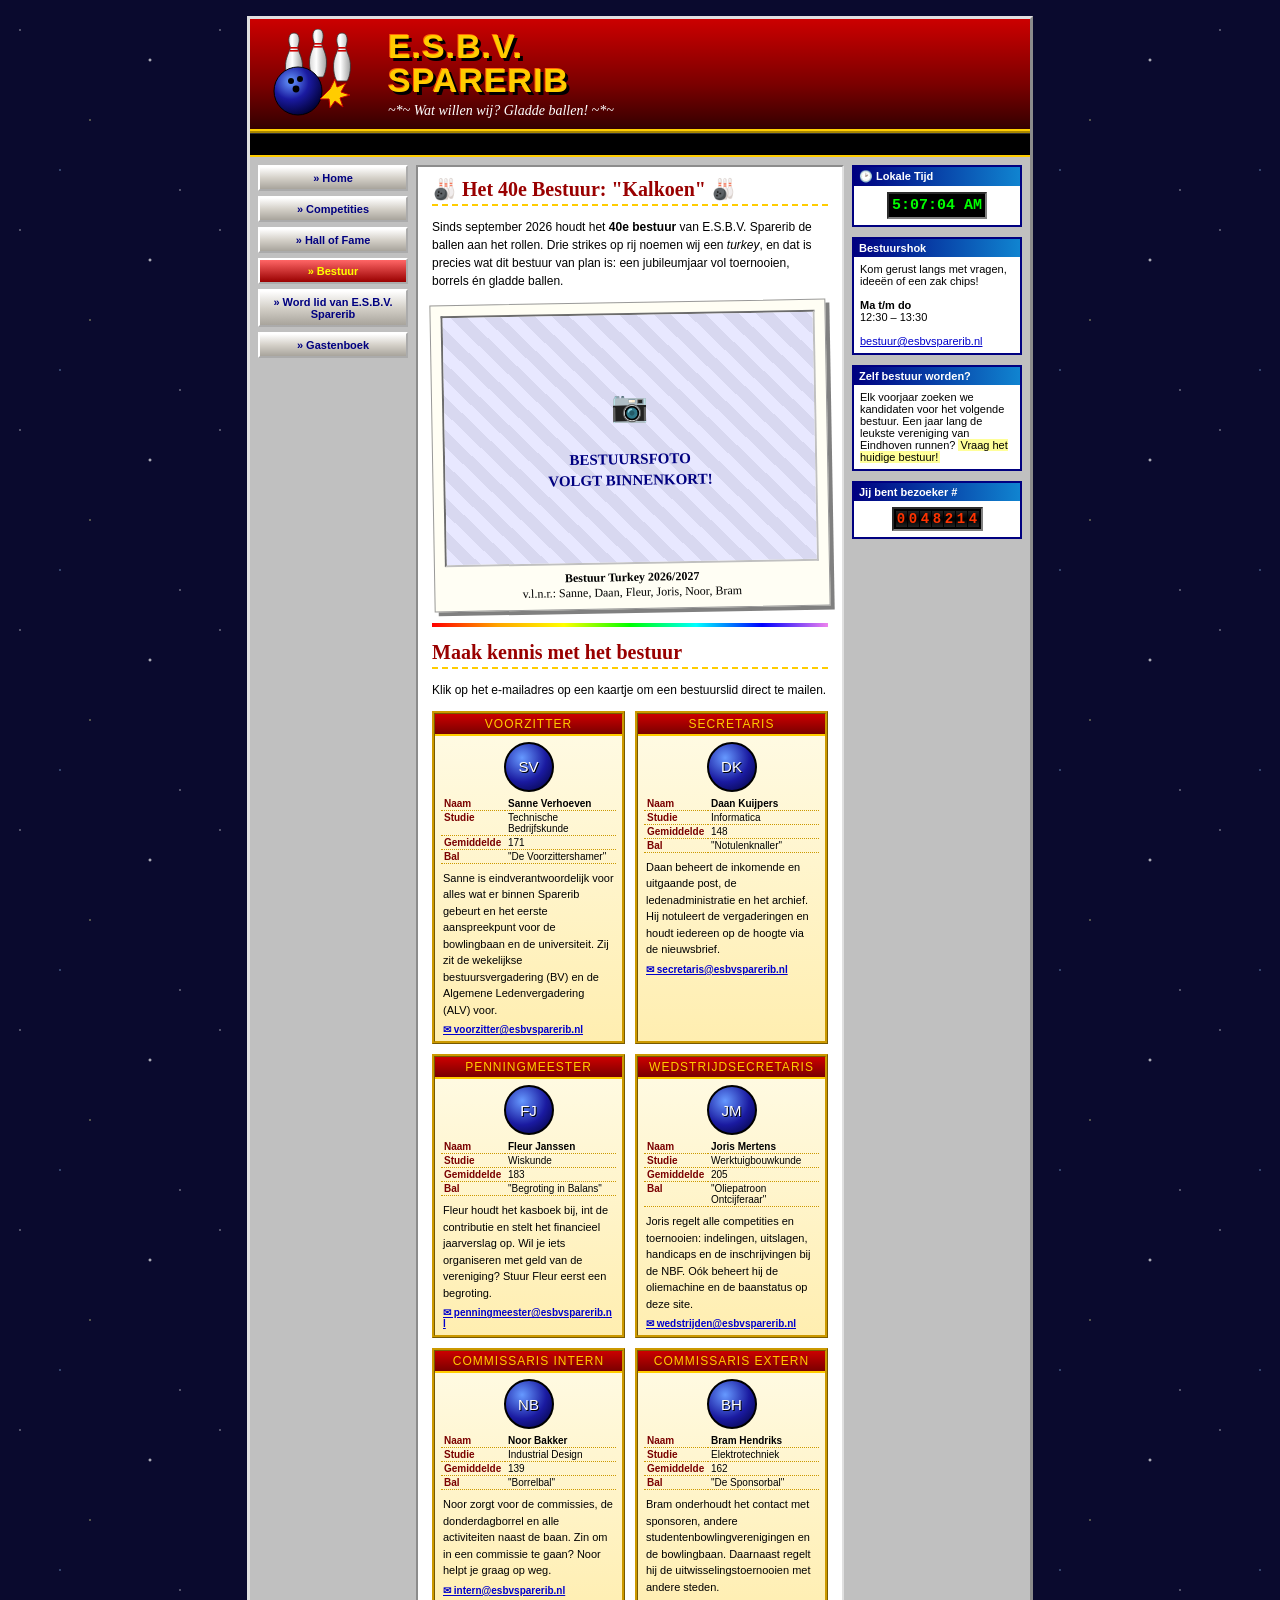
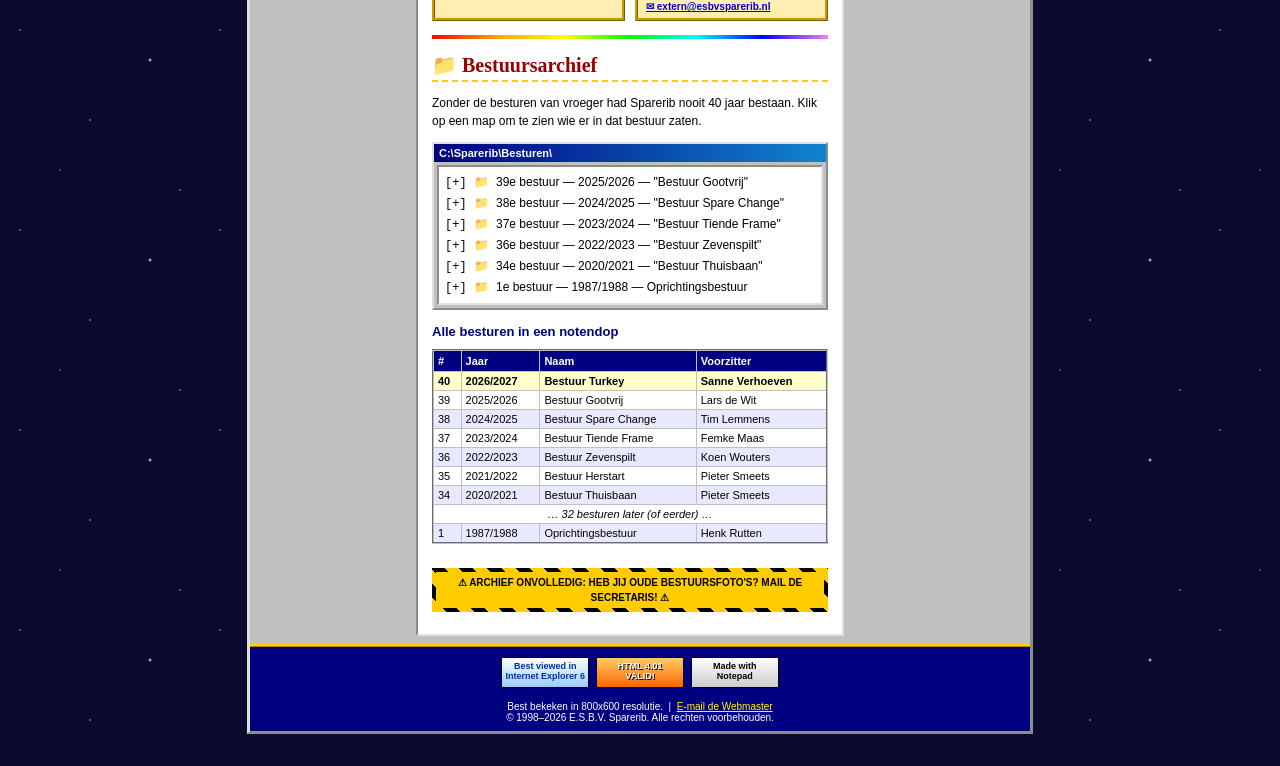
==== bestuur.html @ e0f16f18 "feat: add board page" ====
<!DOCTYPE html>
<html lang="nl">
<head>
<meta charset="utf-8">
<meta name="viewport" content="width=device-width, initial-scale=1">
<title>E.S.B.V. Sparerib :: Bestuur</title>
<link rel="icon" href="images/logo.svg">
<link rel="stylesheet" href="style.css">
<script src="script.js"></script>
</head>
<body>
<div id="wrapper">

  <div id="header">
    <img src="images/logo.svg" alt="SBA logo">
    <div>
      <h1>E.S.B.V.<br>SPARERIB</h1>
      <p class="tagline">~*~ Wat willen wij? Gladde ballen! ~*~</p>
    </div>
  </div>

  <div id="ticker"><span>
    +++ HET 40E BESTUUR IS GEÏNSTALLEERD - VEEL SUCCES BESTUUR KALKOEN!!! +++ HET BESTUURSHOK IS OPEN OP MA T/M DO VAN 12:30 TOT 13:30 +++
  </span></div>

  <div id="columns">
    <div id="nav">
      <a class="btn" href="index.html">&raquo; Home</a>
      <a class="btn" href="leagues.html">&raquo; Competities</a>
      <a class="btn" href="halloffame.html">&raquo; Hall of Fame</a>
      <a class="btn current" href="bestuur.html">&raquo; Bestuur</a>
      <a class="btn" href="join.html">&raquo; Word lid van E.S.B.V. Sparerib</a>
      <a class="btn" href="guestbook.html">&raquo; Gastenboek</a>
    </div>

    <div id="content">
      <h2>&#127923; Het 40e Bestuur: &quot;Kalkoen&quot; &#127923;</h2>
      <p>
        Sinds september 2026 houdt het <b>40e bestuur</b> van E.S.B.V. Sparerib de ballen aan het rollen.
        Drie strikes op rij noemen wij een <i>turkey</i>, en dat is precies wat dit bestuur van plan is:
        een jubileumjaar vol toernooien, borrels én gladde ballen.
      </p>

      <!-- BESTUURSFOTO: vervang de placeholder hieronder door
           <img src="images/bestuur-2026-2027.jpg" alt="Bestuur Kalkoen 2026/2027">
           en laat het bijschrift (v.l.n.r.) staan. -->
      <div class="board-photo">
        <div class="board-photo-frame">
          <div class="photo-placeholder">
            <span class="blink">&#128247;</span><br>
            BESTUURSFOTO<br>VOLGT BINNENKORT!
          </div>
        </div>
        <div class="board-photo-caption">
          <b>Bestuur Turkey 2026/2027</b><br>
          v.l.n.r.: Sanne, Daan, Fleur, Joris, Noor, Bram
        </div>
      </div>

      <hr class="rainbow">

      <h2>Maak kennis met het bestuur</h2>
      <p>Klik op het e-mailadres op een kaartje om een bestuurslid direct te mailen.</p>

      <div class="card-grid">
        <div class="bowler-card">
          <div class="card-role">Voorzitter</div>
          <div class="card-top">
            <div class="card-avatar">SV</div>
            <table class="card-stats">
              <tr><td>Naam</td><td><b>Sanne Verhoeven</b></td></tr>
              <tr><td>Studie</td><td>Technische Bedrijfskunde</td></tr>
              <tr><td>Gemiddelde</td><td>171</td></tr>
              <tr><td>Bal</td><td>&quot;De Voorzittershamer&quot;</td></tr>
            </table>
          </div>
          <p>
            Sanne is eindverantwoordelijk voor alles wat er binnen Sparerib gebeurt en het eerste
            aanspreekpunt voor de bowlingbaan en de universiteit. Zij zit de wekelijkse
            bestuursvergadering (BV) en de Algemene Ledenvergadering (ALV) voor.
          </p>
          <a class="card-mail" href="mailto:voorzitter@esbvsparerib.nl">&#9993; voorzitter@esbvsparerib.nl</a>
        </div>

        <div class="bowler-card">
          <div class="card-role">Secretaris</div>
          <div class="card-top">
            <div class="card-avatar">DK</div>
            <table class="card-stats">
              <tr><td>Naam</td><td><b>Daan Kuijpers</b></td></tr>
              <tr><td>Studie</td><td>Informatica</td></tr>
              <tr><td>Gemiddelde</td><td>148</td></tr>
              <tr><td>Bal</td><td>&quot;Notulenknaller&quot;</td></tr>
            </table>
          </div>
          <p>
            Daan beheert de inkomende en uitgaande post, de ledenadministratie en het archief.
            Hij notuleert de vergaderingen en houdt iedereen op de hoogte via de nieuwsbrief.
          </p>
          <a class="card-mail" href="mailto:secretaris@esbvsparerib.nl">&#9993; secretaris@esbvsparerib.nl</a>
        </div>

        <div class="bowler-card">
          <div class="card-role">Penningmeester</div>
          <div class="card-top">
            <div class="card-avatar">FJ</div>
            <table class="card-stats">
              <tr><td>Naam</td><td><b>Fleur Janssen</b></td></tr>
              <tr><td>Studie</td><td>Wiskunde</td></tr>
              <tr><td>Gemiddelde</td><td>183</td></tr>
              <tr><td>Bal</td><td>&quot;Begroting in Balans&quot;</td></tr>
            </table>
          </div>
          <p>
            Fleur houdt het kasboek bij, int de contributie en stelt het financieel jaarverslag op.
            Wil je iets organiseren met geld van de vereniging? Stuur Fleur eerst een begroting.
          </p>
          <a class="card-mail" href="mailto:penningmeester@esbvsparerib.nl">&#9993; penningmeester@esbvsparerib.nl</a>
        </div>

        <div class="bowler-card">
          <div class="card-role">Wedstrijdsecretaris</div>
          <div class="card-top">
            <div class="card-avatar">JM</div>
            <table class="card-stats">
              <tr><td>Naam</td><td><b>Joris Mertens</b></td></tr>
              <tr><td>Studie</td><td>Werktuigbouwkunde</td></tr>
              <tr><td>Gemiddelde</td><td>205</td></tr>
              <tr><td>Bal</td><td>&quot;Oliepatroon Ontcijferaar&quot;</td></tr>
            </table>
          </div>
          <p>
            Joris regelt alle competities en toernooien: indelingen, uitslagen, handicaps en de
            inschrijvingen bij de NBF. Oók beheert hij de oliemachine en de baanstatus op deze site.
          </p>
          <a class="card-mail" href="mailto:wedstrijden@esbvsparerib.nl">&#9993; wedstrijden@esbvsparerib.nl</a>
        </div>

        <div class="bowler-card">
          <div class="card-role">Commissaris Intern</div>
          <div class="card-top">
            <div class="card-avatar">NB</div>
            <table class="card-stats">
              <tr><td>Naam</td><td><b>Noor Bakker</b></td></tr>
              <tr><td>Studie</td><td>Industrial Design</td></tr>
              <tr><td>Gemiddelde</td><td>139</td></tr>
              <tr><td>Bal</td><td>&quot;Borrelbal&quot;</td></tr>
            </table>
          </div>
          <p>
            Noor zorgt voor de commissies, de donderdagborrel en alle activiteiten naast de baan.
            Zin om in een commissie te gaan? Noor helpt je graag op weg.
          </p>
          <a class="card-mail" href="mailto:intern@esbvsparerib.nl">&#9993; intern@esbvsparerib.nl</a>
        </div>

        <div class="bowler-card">
          <div class="card-role">Commissaris Extern</div>
          <div class="card-top">
            <div class="card-avatar">BH</div>
            <table class="card-stats">
              <tr><td>Naam</td><td><b>Bram Hendriks</b></td></tr>
              <tr><td>Studie</td><td>Elektrotechniek</td></tr>
              <tr><td>Gemiddelde</td><td>162</td></tr>
              <tr><td>Bal</td><td>&quot;De Sponsorbal&quot;</td></tr>
            </table>
          </div>
          <p>
            Bram onderhoudt het contact met sponsoren, andere studentenbowlingverenigingen en de
            bowlingbaan. Daarnaast regelt hij de uitwisselingstoernooien met andere steden.
          </p>
          <a class="card-mail" href="mailto:extern@esbvsparerib.nl">&#9993; extern@esbvsparerib.nl</a>
        </div>
      </div>

      <hr class="rainbow">

      <h2>&#128193; Bestuursarchief</h2>
      <p>
        Zonder de besturen van vroeger had Sparerib nooit 40 jaar bestaan. Klik op een map om te zien
        wie er in dat bestuur zaten.
      </p>

      <div class="explorer">
        <div class="explorer-title">C:\Sparerib\Besturen\</div>
        <div class="explorer-body">
          <details>
            <summary>39e bestuur &mdash; 2025/2026 &mdash; &quot;Bestuur Gootvrij&quot;</summary>
            <ul>
              <li>Lars de Wit &ndash; Voorzitter</li>
              <li>Eva Smits &ndash; Secretaris</li>
              <li>Thijs van Dijk &ndash; Penningmeester</li>
              <li>Mila Peeters &ndash; Wedstrijdsecretaris</li>
              <li>Ruben Claessens &ndash; Commissaris Intern</li>
              <li>Julia Vos &ndash; Commissaris Extern</li>
            </ul>
          </details>
          <details>
            <summary>38e bestuur &mdash; 2024/2025 &mdash; &quot;Bestuur Spare Change&quot;</summary>
            <ul>
              <li>Tim Lemmens &ndash; Voorzitter</li>
              <li>Lotte van den Berg &ndash; Secretaris</li>
              <li>Sem Willems &ndash; Penningmeester</li>
              <li>Iris Koster &ndash; Wedstrijdsecretaris</li>
              <li>Niels Jacobs &ndash; Commissaris Intern</li>
            </ul>
          </details>
          <details>
            <summary>37e bestuur &mdash; 2023/2024 &mdash; &quot;Bestuur Tiende Frame&quot;</summary>
            <ul>
              <li>Femke Maas &ndash; Voorzitter</li>
              <li>Jesse Hermans &ndash; Secretaris</li>
              <li>Anouk Geurts &ndash; Penningmeester</li>
              <li>Stijn Coolen &ndash; Wedstrijdsecretaris</li>
              <li>Roos Timmermans &ndash; Commissaris Intern</li>
            </ul>
          </details>
          <details>
            <summary>36e bestuur &mdash; 2022/2023 &mdash; &quot;Bestuur Zevenspilt&quot;</summary>
            <ul>
              <li>Koen Wouters &ndash; Voorzitter</li>
              <li>Sophie Martens &ndash; Secretaris</li>
              <li>Luuk Verbeek &ndash; Penningmeester</li>
              <li>Isa van Leeuwen &ndash; Wedstrijdsecretaris</li>
            </ul>
          </details>
          <details>
            <summary>34e bestuur &mdash; 2020/2021 &mdash; &quot;Bestuur Thuisbaan&quot;</summary>
            <p class="archive-note">Het bestuur dat een heel jaar Wii Bowling-toernooien via Zoom organiseerde.</p>
            <ul>
              <li>Pieter Smeets &ndash; Voorzitter</li>
              <li>Hanna de Groot &ndash; Secretaris</li>
              <li>Max Vermeulen &ndash; Penningmeester</li>
              <li>Yara Sluiter &ndash; Wedstrijdsecretaris</li>
            </ul>
          </details>
          <details>
            <summary>1e bestuur &mdash; 1987/1988 &mdash; Oprichtingsbestuur</summary>
            <p class="archive-note">Opgericht in de kantine van de bowlingbaan, op een bierviltje dat nog steeds in het bestuurshok hangt.</p>
            <ul>
              <li>Henk Rutten &ndash; Voorzitter</li>
              <li>Marja Bosch &ndash; Secretaris</li>
              <li>Ton Gerritsen &ndash; Penningmeester</li>
            </ul>
          </details>
        </div>
      </div>

      <h4>Alle besturen in een notendop</h4>
      <div class="table-scroll">
      <table class="data">
        <tr><th>#</th><th>Jaar</th><th>Naam</th><th>Voorzitter</th></tr>
        <tr class="leader"><td>40</td><td>2026/2027</td><td>Bestuur Turkey</td><td>Sanne Verhoeven</td></tr>
        <tr><td>39</td><td>2025/2026</td><td>Bestuur Gootvrij</td><td>Lars de Wit</td></tr>
        <tr><td>38</td><td>2024/2025</td><td>Bestuur Spare Change</td><td>Tim Lemmens</td></tr>
        <tr><td>37</td><td>2023/2024</td><td>Bestuur Tiende Frame</td><td>Femke Maas</td></tr>
        <tr><td>36</td><td>2022/2023</td><td>Bestuur Zevenspilt</td><td>Koen Wouters</td></tr>
        <tr><td>35</td><td>2021/2022</td><td>Bestuur Herstart</td><td>Pieter Smeets</td></tr>
        <tr><td>34</td><td>2020/2021</td><td>Bestuur Thuisbaan</td><td>Pieter Smeets</td></tr>
        <tr><td colspan="4" style="text-align:center"><i>&hellip; 32 besturen later (of eerder) &hellip;</i></td></tr>
        <tr><td>1</td><td>1987/1988</td><td>Oprichtingsbestuur</td><td>Henk Rutten</td></tr>
      </table>
      </div>

      <p style="text-align:center">
        <span class="construction"><span>&#9888; ARCHIEF ONVOLLEDIG: HEB JIJ OUDE BESTUURSFOTO'S? MAIL DE SECRETARIS! &#9888;</span></span>
      </p>
    </div>

    <div id="sidebar">
      <div class="box center">
        <h3>&#128337; Lokale Tijd</h3>
        <div class="inner"><span id="clock">--:--:--</span></div>
      </div>
      <div class="box">
        <h3>Bestuurshok</h3>
        <div class="inner">
          Kom gerust langs met vragen, ideeën of een zak chips!<br><br>
          <b>Ma t/m do</b><br>12:30 &ndash; 13:30<br><br>
          <a href="mailto:bestuur@esbvsparerib.nl">bestuur@esbvsparerib.nl</a>
        </div>
      </div>
      <div class="box">
        <h3>Zelf bestuur worden?</h3>
        <div class="inner">
          Elk voorjaar zoeken we kandidaten voor het volgende bestuur. Een jaar lang de leukste
          vereniging van Eindhoven runnen? <span class="highlight">Vraag het huidige bestuur!</span>
        </div>
      </div>
      <div class="box center">
        <h3>Jij bent bezoeker #</h3>
        <div class="inner"><span class="counter" id="hitcounter"></span></div>
      </div>
    </div>
  </div>

  <div id="footer">
    <span class="badge88 ie">Best viewed in<br>Internet Explorer 6</span>
    <span class="badge88 html">HTML 4.01<br>VALID!</span>
    <span class="badge88 notepad">Made with<br>Notepad</span>
    <br><br>
    Best bekeken in 800x600 resolutie. &nbsp;|&nbsp;
    <a href="mailto:webmaster@esbvsparerib.nl">E-mail de Webmaster</a>
    <br>
    &copy; 1998&ndash;2026 E.S.B.V. Sparerib. Alle rechten voorbehouden.
  </div>
</div>
</body>
</html>
---- style.css ----
/* ==========================================================
   SPARERIB BOWLING ASSOCIATION - Official Stylesheet v3.2
   Designed by the SBA Webmaster. Please do not steal!!
   ========================================================== */

body {
  margin: 0;
  padding: 16px 0 32px;
  background-color: #0a0a2e;
  background-image:
    radial-gradient(1px 1px at 20px 30px, #ffffff, transparent),
    radial-gradient(1px 1px at 90px 120px, #ffff99, transparent),
    radial-gradient(2px 2px at 150px 60px, #ffffff, transparent),
    radial-gradient(1px 1px at 60px 170px, #99ccff, transparent),
    radial-gradient(1px 1px at 180px 190px, #ffffff, transparent);
  background-size: 200px 200px;
  font-family: Verdana, Tahoma, Arial, sans-serif;
  font-size: 12px;
  color: #000000;
}

a { color: #0000cc; }
a:visited { color: #660099; }
a:hover { color: #ff0000; background: #ffff00; }

#wrapper {
  width: 780px;
  max-width: calc(100% - 32px);
  margin: 0 auto;
  background: #c0c0c0;
  border: 3px outset #e0e0e0;
}

/* ---------- HEADER ---------- */
#header {
  background: linear-gradient(to bottom, #cc0000 0%, #7a0000 60%, #330000 100%);
  border-bottom: 4px ridge #ffcc00;
  padding: 10px 14px;
  display: flex;
  align-items: center;
  gap: 14px;
}
#header img { width: 110px; height: 90px; flex-shrink: 0; }
#header h1 {
  margin: 0;
  font-family: "Arial Black", Impact, sans-serif;
  font-size: 34px;
  letter-spacing: 1px;
  color: #ffcc00;
  text-shadow: 3px 3px 0 #000000, -1px -1px 0 #ff6600;
  line-height: 1;
}
#header .tagline {
  margin: 6px 0 0;
  font-family: "Comic Sans MS", "Comic Sans", cursive;
  font-size: 14px;
  color: #ffffff;
  font-style: italic;
}

/* ---------- MARQUEE / TICKER ---------- */
#ticker {
  background: #000000;
  color: #00ff00;
  font-family: "Courier New", monospace;
  font-size: 13px;
  font-weight: bold;
  border-top: 1px solid #333;
  border-bottom: 2px solid #ffcc00;
  overflow: hidden;
  white-space: nowrap;
  padding: 3px 0;
}
#ticker span {
  display: inline-block;
  padding-left: 100%;
  animation: scroll-left 28s linear infinite;
}
@keyframes scroll-left {
  from { transform: translateX(0); }
  to   { transform: translateX(-100%); }
}

/* ---------- LAYOUT ---------- */
#columns { display: flex; align-items: flex-start; }
#nav { width: 150px; flex-shrink: 0; padding: 8px; }
#content {
  flex: 1;
  min-width: 0;
  background: #ffffff;
  border: 2px inset #e0e0e0;
  margin: 8px 0;
  padding: 10px 14px;
}
#sidebar { width: 170px; flex-shrink: 0; padding: 8px; }

/* ---------- NAV BUTTONS ---------- */
#nav a.btn {
  display: block;
  margin-bottom: 5px;
  padding: 5px 4px;
  background: linear-gradient(to bottom, #ffffff 0%, #d4d0c8 50%, #a8a49c 100%);
  border: 2px outset #ffffff;
  color: #000080;
  font-weight: bold;
  font-size: 11px;
  text-align: center;
  text-decoration: none;
}
#nav a.btn:hover { background: linear-gradient(to bottom, #ffff99, #ffcc00); color: #cc0000; }
#nav a.btn:active { border-style: inset; }
#nav a.btn.current { background: linear-gradient(to bottom, #ff6666, #990000); color: #ffff00; }

/* ---------- BOXES ---------- */
.box {
  background: #ffffff;
  border: 2px solid #000080;
  margin-bottom: 10px;
  font-size: 11px;
}
.box h3 {
  margin: 0;
  padding: 3px 5px;
  background: linear-gradient(to right, #000080, #1084d0);
  color: #ffffff;
  font-size: 11px;
  font-family: Tahoma, Verdana, sans-serif;
}
.box .inner { padding: 6px; }
.box.center .inner { text-align: center; }

/* ---------- CONTENT ---------- */
#content h2 {
  margin: 0 0 8px;
  font-family: "Comic Sans MS", "Comic Sans", cursive;
  font-size: 20px;
  color: #990000;
  border-bottom: 2px dashed #ffcc00;
  padding-bottom: 3px;
}
#content h4 {
  margin: 14px 0 4px;
  color: #000080;
  font-size: 13px;
}
#content p { line-height: 1.5; }

hr.rainbow {
  height: 4px;
  border: 0;
  margin: 14px 0;
  background: linear-gradient(to right, red, orange, yellow, lime, cyan, blue, violet);
}

.news-item { margin-bottom: 12px; }
.news-item .date { color: #808080; font-size: 10px; }
.news-item .title { font-weight: bold; color: #cc0000; font-size: 13px; }

.new-badge {
  display: inline-block;
  background: #ff0000;
  color: #ffff00;
  font-size: 9px;
  font-weight: bold;
  padding: 0 3px;
  border: 1px solid #000;
  transform: rotate(-8deg);
  animation: blink 1s steps(1) infinite;
}
.blink { animation: blink 1s steps(1) infinite; }
@keyframes blink { 50% { visibility: hidden; } }

.highlight { background: #ffff99; padding: 0 2px; }

/* ---------- TABLES ---------- */
table.data {
  width: 100%;
  border-collapse: collapse;
  border: 2px outset #c0c0c0;
  margin: 6px 0 12px;
  font-size: 11px;
}
.table-scroll { overflow-x: auto; }
table.data th {
  background: #000080;
  color: #ffffff;
  padding: 4px;
  border: 1px solid #c0c0c0;
  text-align: left;
}
table.data td {
  padding: 3px 4px;
  border: 1px solid #c0c0c0;
}
table.data tr:nth-child(even) td { background: #e8e8ff; }
table.data tr.leader td { background: #ffffcc; font-weight: bold; }

/* ---------- FORMS ---------- */
fieldset {
  border: 2px groove #c0c0c0;
  margin: 0 0 10px;
  padding: 8px;
}
legend { font-weight: bold; color: #000080; }
.form-row { margin-bottom: 7px; }
.form-row label { display: inline-block; width: 120px; font-weight: bold; }
input[type="text"], input[type="email"], input[type="number"], select, textarea {
  font-family: Verdana, sans-serif;
  font-size: 11px;
  border: 2px inset #e0e0e0;
  padding: 2px;
  max-width: 100%;
  box-sizing: border-box;
}
textarea { width: 100%; }
.button98 {
  font-family: Tahoma, Verdana, sans-serif;
  font-size: 11px;
  padding: 3px 14px;
  background: #d4d0c8;
  border: 2px outset #ffffff;
  cursor: pointer;
}
.button98:active { border-style: inset; }

/* ---------- WIDGETS ---------- */
.counter {
  display: inline-flex;
  gap: 1px;
  background: #000000;
  padding: 2px;
  border: 2px inset #808080;
}
.counter span {
  display: inline-block;
  width: 11px;
  background: linear-gradient(to bottom, #222 0%, #000 50%, #222 100%);
  color: #ff3300;
  font-family: "Courier New", monospace;
  font-weight: bold;
  font-size: 14px;
  text-align: center;
}

#clock {
  font-family: "Courier New", monospace;
  font-size: 15px;
  font-weight: bold;
  color: #00ff00;
  background: #000000;
  padding: 3px;
  border: 2px inset #808080;
  display: inline-block;
}

.poll-bar {
  height: 9px;
  background: linear-gradient(to bottom, #66ff66, #009900);
  border: 1px solid #006600;
  margin: 1px 0 4px;
}

.construction {
  display: inline-block;
  background: repeating-linear-gradient(45deg, #ffcc00 0 10px, #000000 10px 20px);
  padding: 4px;
}
.construction span {
  display: block;
  background: #ffcc00;
  color: #000000;
  font-weight: bold;
  font-size: 10px;
  padding: 3px 6px;
}

.badge88 {
  display: inline-block;
  width: 88px;
  height: 31px;
  box-sizing: border-box;
  margin: 2px;
  border: 1px solid #000;
  font-family: Tahoma, sans-serif;
  font-size: 9px;
  font-weight: bold;
  line-height: 1.1;
  text-align: center;
  padding-top: 4px;
  vertical-align: top;
}
.badge88.ie { background: linear-gradient(#ffffff, #99ccff); color: #003399; }
.badge88.html { background: linear-gradient(#ffcc66, #ff6600); color: #ffffff; text-shadow: 1px 1px #000; }
.badge88.ring { background: linear-gradient(#333, #000); color: #ffcc00; }
.badge88.notepad { background: linear-gradient(#ffffff, #cccccc); color: #000; }

.webring { font-size: 10px; text-align: center; }

/* ---------- FOOTER ---------- */
#footer {
  background: #000080;
  color: #ffffff;
  text-align: center;
  font-size: 10px;
  padding: 8px;
  border-top: 3px ridge #ffcc00;
}
#footer a { color: #ffff00; }

/* ---------- SPARKLE CURSOR TRAIL ---------- */
.sparkle {
  position: fixed;
  pointer-events: none;
  color: #ffff00;
  font-size: 14px;
  z-index: 9999;
  animation: sparkle-fade 0.8s ease-out forwards;
}
@keyframes sparkle-fade {
  to { opacity: 0; transform: translateY(18px) scale(0.3); }
}

/* ---------- GUESTBOOK ---------- */
.gb-entry {
  border: 1px dotted #000080;
  background: #f4f4ff;
  padding: 6px;
  margin-bottom: 8px;
}
.gb-entry .who { font-weight: bold; color: #cc0000; }
.gb-entry .when { color: #808080; font-size: 10px; }

/* ---------- BESTUUR ---------- */
.board-photo {
  max-width: 440px;
  margin: 6px auto 4px;
  background: #fffef4;
  padding: 10px 10px 8px;
  border: 1px solid #999;
  box-shadow: 4px 4px 0 #808080;
  transform: rotate(-1deg);
}
.board-photo-frame { border: 2px inset #c0c0c0; }
.board-photo-frame img { display: block; width: 100%; height: auto; }
.photo-placeholder {
  aspect-ratio: 3 / 2;
  display: flex;
  flex-direction: column;
  align-items: center;
  justify-content: center;
  background: repeating-linear-gradient(45deg, #e8e8ff 0 12px, #d8d8f0 12px 24px);
  color: #000080;
  font-family: "Comic Sans MS", "Comic Sans", cursive;
  font-weight: bold;
  font-size: 15px;
  text-align: center;
  line-height: 1.4;
}
.photo-placeholder .blink { font-size: 30px; }
.board-photo-caption {
  margin-top: 6px;
  font-family: "Comic Sans MS", "Comic Sans", cursive;
  font-size: 12px;
  text-align: center;
}

.card-grid {
  display: grid;
  grid-template-columns: repeat(auto-fill, minmax(185px, 1fr));
  gap: 10px;
}
.bowler-card {
  background: linear-gradient(to bottom, #fffbe6, #ffeeb0);
  border: 3px ridge #cc9900;
  padding: 0 0 6px;
  font-size: 11px;
}
.bowler-card .card-role {
  background: linear-gradient(to bottom, #cc0000, #7a0000);
  color: #ffcc00;
  font-family: "Arial Black", Impact, sans-serif;
  font-size: 12px;
  letter-spacing: 1px;
  text-transform: uppercase;
  text-align: center;
  padding: 3px;
  border-bottom: 2px solid #ffcc00;
}
.bowler-card .card-top { display: flex; flex-direction: column; align-items: center; gap: 5px; padding: 6px 6px 0; }
.bowler-card .card-avatar {
  width: 46px;
  height: 46px;
  flex-shrink: 0;
  border-radius: 50%;
  background: radial-gradient(circle at 35% 30%, #6699ff, #1a1aa0 55%, #000033);
  border: 2px solid #000;
  color: #ffffff;
  font-family: "Arial Black", Impact, sans-serif;
  font-size: 15px;
  display: flex;
  align-items: center;
  justify-content: center;
  text-shadow: 1px 1px 0 #000;
}
.bowler-card .card-stats { border-collapse: collapse; font-size: 10px; width: 100%; }
.bowler-card .card-stats td { padding: 1px 3px; border-bottom: 1px dotted #cc9900; vertical-align: top; }
.bowler-card .card-stats td:first-child { color: #7a0000; font-weight: bold; width: 58px; }
.bowler-card p { margin: 6px 8px; line-height: 1.4; }
.bowler-card .card-mail { display: block; margin: 0 8px; font-weight: bold; font-size: 10px; word-break: break-all; }

.explorer {
  border: 2px outset #e0e0e0;
  background: #c0c0c0;
  margin: 6px 0 12px;
}
.explorer-title {
  background: linear-gradient(to right, #000080, #1084d0);
  color: #ffffff;
  font-family: Tahoma, Verdana, sans-serif;
  font-weight: bold;
  font-size: 11px;
  padding: 3px 5px;
}
.explorer-body {
  background: #ffffff;
  border: 2px inset #e0e0e0;
  margin: 3px;
  padding: 4px 6px;
}
.explorer details { margin: 2px 0; }
.explorer summary {
  cursor: pointer;
  list-style: none;
  padding: 2px 0;
}
.explorer summary::-webkit-details-marker { display: none; }
.explorer summary::before { content: "[+] \1F4C1  "; font-family: "Courier New", monospace; }
.explorer details[open] > summary::before { content: "[-] \1F4C2  "; }
.explorer summary:hover { background: #000080; color: #ffffff; }
.explorer ul { margin: 2px 0 6px; padding-left: 46px; list-style: square; }
.explorer .archive-note { margin: 2px 0 2px 46px; font-style: italic; color: #606060; }

/* Even in 2004 we had cellphones. Kind of. */
@media (max-width: 820px) {
  #columns { flex-direction: column; align-items: stretch; }
  #nav, #sidebar { width: auto; }
  #nav { display: flex; flex-wrap: wrap; gap: 4px; }
  #nav a.btn { flex: 1 1 30%; margin: 0; }
  #content { margin: 0 8px; }
  #sidebar { display: grid; grid-template-columns: repeat(auto-fit, minmax(160px, 1fr)); gap: 8px; }
  #sidebar .box { margin: 0; }
  #header h1 { font-size: 24px; }
  #header img { width: 70px; height: 58px; }
  .form-row label { display: block; width: auto; }
}
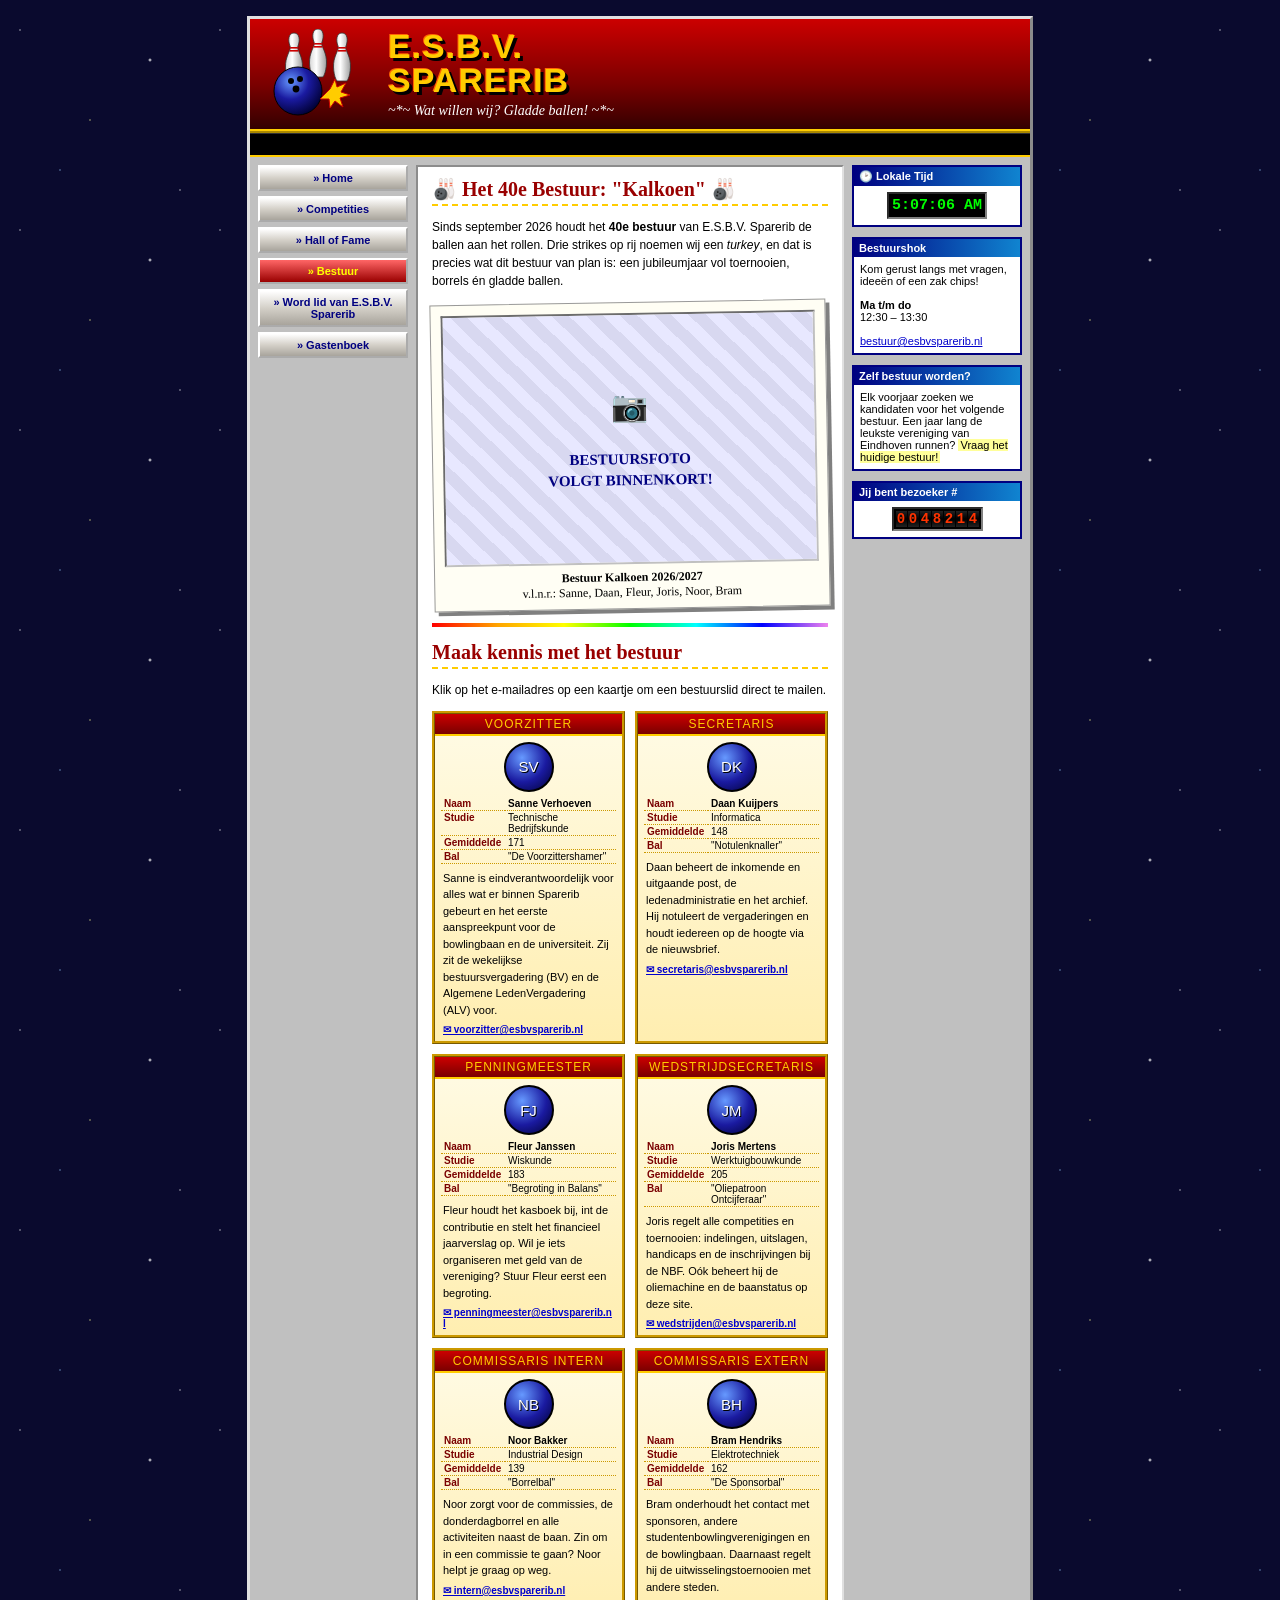
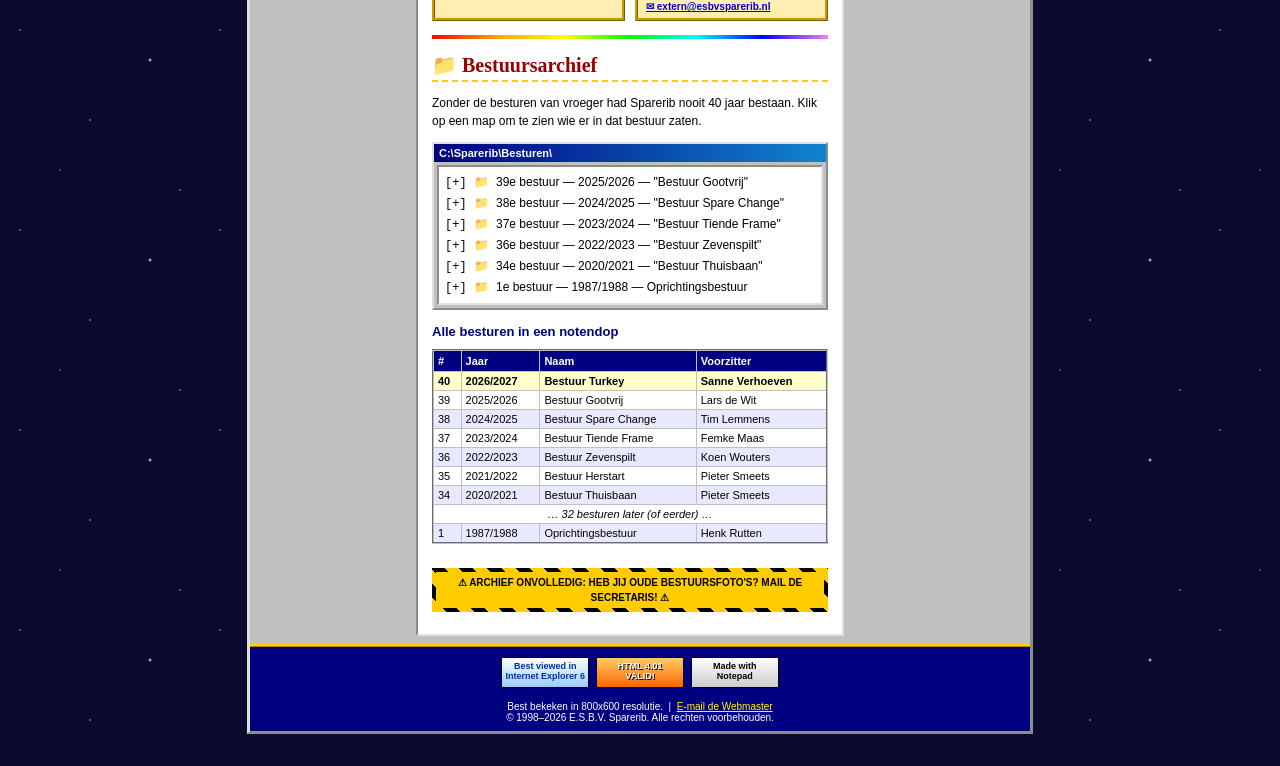
==== commit 9e1b6d38: "fix: minor typos in bestuur.html" ====
--- a/bestuur.html
+++ b/bestuur.html
@@ -52,7 +52,7 @@
           </div>
         </div>
         <div class="board-photo-caption">
-          <b>Bestuur Turkey 2026/2027</b><br>
+          <b>Bestuur Kalkoen 2026/2027</b><br>
           v.l.n.r.: Sanne, Daan, Fleur, Joris, Noor, Bram
         </div>
       </div>
@@ -77,7 +77,7 @@
           <p>
             Sanne is eindverantwoordelijk voor alles wat er binnen Sparerib gebeurt en het eerste
             aanspreekpunt voor de bowlingbaan en de universiteit. Zij zit de wekelijkse
-            bestuursvergadering (BV) en de Algemene Ledenvergadering (ALV) voor.
+            bestuursvergadering (BV) en de Algemene LedenVergadering (ALV) voor.
           </p>
           <a class="card-mail" href="mailto:voorzitter@esbvsparerib.nl">&#9993; voorzitter@esbvsparerib.nl</a>
         </div>
